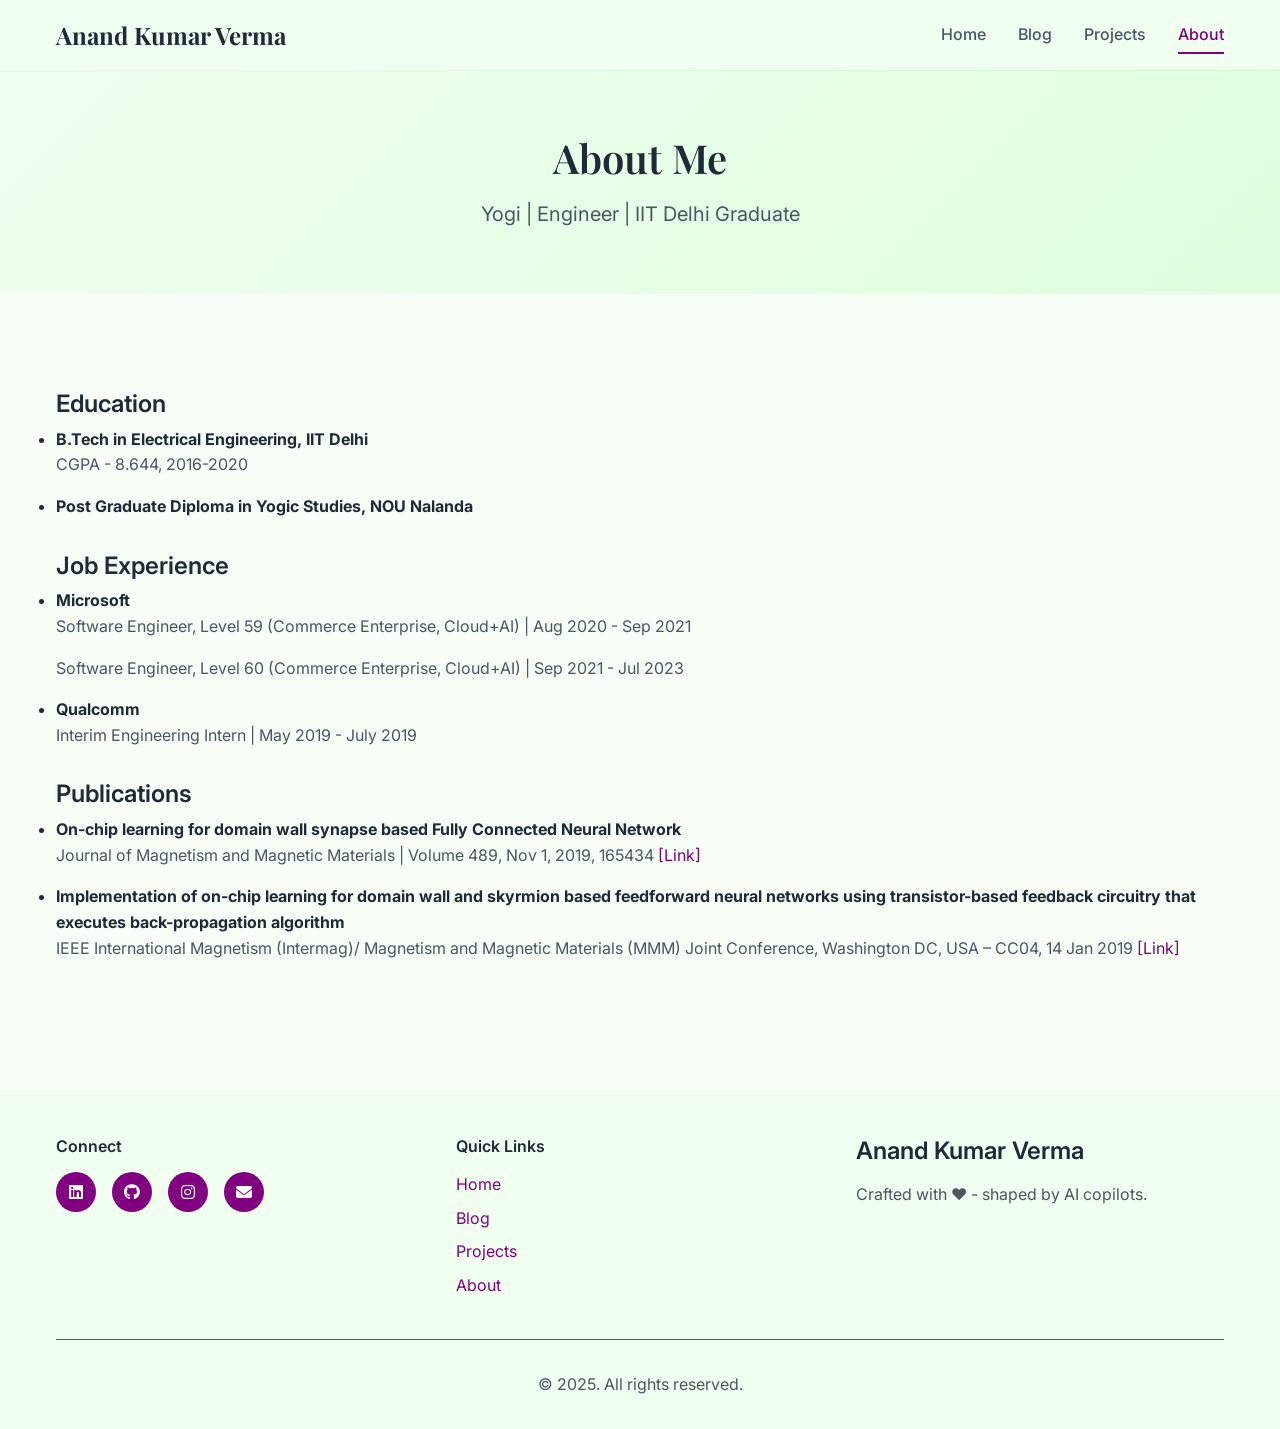
==== about/index.html @ 49f9e5ab "Re-imagined website using AI copilots" ====
<!DOCTYPE html>
<html lang="en">
<head>
    <meta charset="UTF-8">
    <meta name="viewport" content="width=device-width, initial-scale=1.0">
    <link rel="shortcut icon" href="/assets/logo.svg" type="image/gif" />
    <meta name="description" content="Learn about Anand Verma - Yogi, Engineer, IIT Delhi Graduate. Journeyed through Microsoft and Qualcomm. Now blending logic with mindfulness. Explore my writings on philosophy, mind, and occasional poetry.">
    <meta name="keywords" content="About Anand Verma, IItian, IIT Delhi, Experience, Skills, Microsft, Qualcomm, Philosophy, Mindfulness, Poetry, Blog, Writings">
    <meta name="author" content="Anand Kumar Verma">

    <title>About - Anand Verma</title>

    <!-- Google Fonts -->
    <link href="https://fonts.googleapis.com/css2?family=Inter:wght@300;400;500;600;700&family=Playfair+Display:wght@400;700&display=swap" rel="stylesheet">

    <!-- Font Awesome -->
    <link rel="stylesheet" href="https://cdnjs.cloudflare.com/ajax/libs/font-awesome/6.5.1/css/all.min.css">

    <!-- Custom CSS -->
    <link rel="stylesheet" href="../css/main.css">
    <link rel="stylesheet" href="../css/navigation.css">
    <link rel="stylesheet" href="../css/responsive.css">
</head>
<body>
    <!-- Navigation -->
    <nav class="navbar" id="navbar">
        <div class="nav-container">
            <div class="nav-logo">
                <a href="/">Anand Kumar Verma</a>
            </div>
            <div class="nav-menu" id="nav-menu">
                <ul class="nav-list">
                    <li class="nav-item">
                        <a href="../" class="nav-link active">Home</a>
                    </li>
                    <li class="nav-item">
                        <a href="../blogs/" class="nav-link">Blog</a>
                    </li>
                    <li class="nav-item">
                        <a href="../projects/" class="nav-link">Projects</a>
                    </li>
                    <li class="nav-item">
                        <a href="../about/" class="nav-link">About</a>
                    </li>
                </ul>
            </div>
            <div class="nav-toggle" id="nav-toggle">
                <span class="bar"></span>
                <span class="bar"></span>
                <span class="bar"></span>
            </div>
        </div>
    </nav>

    <!-- Page Hero -->
    <section class="page-hero">
        <div class="container">
            <h1 class="page-title">About Me</h1>
            <p class="page-subtitle">
                Yogi | Engineer | IIT Delhi Graduate
            </p>
        </div>
    </section>

    <!-- About Content -->
    <main class="container" style="padding: 4rem 1rem;">
        <!-- Introduction Section -->
        <section class="about-intro" style="margin-bottom: 4rem;">
            <div style="align-items: center;">
                
                <!-- Education Section -->
                <section id="education" class="mt-5">
                    <h3>Education</h3>
                    <ul>
                        <li style="font-weight: bold;">B.Tech in Electrical Engineering, IIT Delhi</li>
                        <p>CGPA - 8.644, 2016-2020</p>
                    </ul>
                    <ul>
                        <li style="font-weight: bold;">Post Graduate Diploma in Yogic Studies, NOU Nalanda</li>
                    </ul>

                </section>


                <!-- Experience Section -->
                <section id="Experience" class="mt-5">
                    <h3>Job Experience</h3>
                    <ul>
                        <li style="font-weight: bold;">Microsoft</li>
                        <p>Software Engineer, Level 59 (Commerce Enterprise, Cloud+AI) | Aug 2020 - Sep 2021</p>
                        <p>Software Engineer, Level 60 (Commerce Enterprise, Cloud+AI) | Sep 2021 - Jul 2023</p>
                    </ul>
                    <ul>
                        <li style="font-weight: bold;">Qualcomm</li>
                        <p>Interim Engineering Intern | May 2019 - July 2019</p>
                    </ul>
                </section>

                <!-- Publications Section -->
                <section id="publications" class="mt-5">
                    <h3>Publications</h3>
                    <ul>
                        <li style="font-weight: bold;">On-chip learning for domain wall synapse based Fully Connected Neural Network</li>
                        <p>Journal of Magnetism and Magnetic Materials | Volume 489, Nov 1, 2019, 165434
                            <a href="https://www.sciencedirect.com/science/article/abs/pii/S0304885319303968#!">[Link]</a>
                        </p>
                    </ul>
                    <ul>
                        <li style="font-weight: bold;">Implementation of on-chip learning for domain wall and skyrmion based feedforward neural networks using
                            transistor-based feedback circuitry that executes back-propagation algorithm</li>
                        <p>IEEE International Magnetism (Intermag)/ Magnetism and Magnetic Materials (MMM) Joint Conference, Washington DC, USA
                            – CC04, 14 Jan 2019
                            <a href="https://magnetism.org/storage/app/media/docs/2019%20Joint%20Program%20Final%2020181217.pdf">[Link]</a>
                        </p>
                    </ul>
                </section>
            </div>
        </section>

        
    </main>

    <!-- Footer -->
    <footer class="footer">
        <div class="container">
            <div class="footer-content">
                <div class="footer-section">
                    <h4>Connect</h4>
                    <div class="social-links">
                        <a href="https://www.linkedin.com/in/anand-kumar-verma/" target="_blank" aria-label="LinkedIn">
                            <i class="fab fa-linkedin"></i>
                        </a>
                        <a href="https://github.com/anand-verma" target="_blank" aria-label="GitHub">
                            <i class="fab fa-github"></i>
                        </a>
                        <a href="https://www.instagram.com/anand.kumar.verma/" target="_blank" aria-label="Instagram">
                            <i class="fab fa-instagram"></i>
                        </a>
                        <a href="https://docs.google.com/forms/d/e/1FAIpQLScfw6Ex_n5BXu-yqykG25pDaENT91RoOCzTO32eJvDEzj7JRA/viewform" target="_blank" class="subscribe-button">
                          <i class="fas fa-envelope"></i>
                        </a>
                    </div>
                </div>
                <div class="footer-section">
                    <h4>Quick Links</h4>
                    <ul class="footer-links">
                        <li><a href="../">Home</a></li>
                        <li><a href="../blogs/">Blog</a></li>
                        <li><a href="../projects/">Projects</a></li>
                        <li><a href="../about/">About</a></li>
                    </ul>
                </div>

                <div class="footer-section">
                    <h3>Anand Kumar Verma</h3>
                    <p>Crafted with ❤️ - shaped by AI copilots.</p>
                </div>

            </div>
            <div class="footer-bottom">
                <p>&copy; 2025. All rights reserved.</p>
            </div>
        </div>
    </footer>

    <!-- JavaScript -->
    <script src="../js/main.js"></script>
</body>
</html>
---- css/main.css ----
/* Main CSS for Personal Website */

/* CSS Variables for consistent theming */
:root {
    /* Primary & Accent Colors */
    --primary-color: purple;       /* Deep Royal Blue - Professional & Trustworthy */
    --secondary-color: #475569;     /* Slate Gray - Muted & Elegant */
    --accent-color: teal;        /* Bright Blue Accent - Highlights */

    /* Status Colors */
    --success-color: #16a34a;       /* Medium Green - Clear Success */
    --warning-color: #fbbf24;       /* Warm Amber - Attention */
    --error-color: #dc2626;         /* Strong Red - Errors */

    /* Text Colors */
    --text-primary: #1f2937;        /* Very Dark Slate - Main Text */
    --text-secondary: #4b5563;      /* Medium Slate - Secondary Text */
    --text-light: #6b7280;          /* Soft Gray - Subtle Text / Hints */

    /* Background Colors */
    --bg-primary: #f7fff7;          /* Pure White - Clean & Crisp */
    --bg-secondary: #f1fff1;        /* Near White - Cards / Sections */
    --bg-tertiary: #ddffdd;         /* Light Gray - Layering / Borders */

    /* Border Color */
    --border-color: green;        /* Soft Gray Border - Delicate Separation */
    --shadow-sm: 0 1px 2px 0 rgb(0 0 0 / 0.05);
    --shadow-md: 0 4px 6px -1px rgb(0 0 0 / 0.1);
    --shadow-lg: 0 10px 15px -3px rgb(0 0 0 / 0.1);

    --font-sans: 'Inter', -apple-system, BlinkMacSystemFont, 'Segoe UI', Roboto, sans-serif;
    --font-serif: 'Playfair Display', Georgia, serif;

    --border-radius: 0.5rem;
    --transition: all 0.3s ease;
}

/* Reset and Base Styles */
* {
    margin: 0;
    padding: 0;
    box-sizing: border-box;
}

html {
    scroll-behavior: smooth;
}

body {
    font-family: var(--font-sans);
    line-height: 1.6;
    color: var(--text-primary);
    background-color: var(--bg-primary);
    padding-top: 70px;
}

/* Typography */
h1, h2, h3, h4, h5, h6 {
    font-weight: 600;
    line-height: 1.2;
    margin-bottom: 0.5rem;
}

h1 {
    font-size: 2.5rem;
    font-family: var(--font-serif);
}

h2 {
    font-size: 2rem;
}

h3 {
    font-size: 1.5rem;
}

p {
    margin-bottom: 1rem;
    color: var(--text-secondary);
}

a {
    color: var(--primary-color);
    text-decoration: none;
    transition: var(--transition);
}

a:hover {
    color: var(--accent-color);
}

/* Container and Layout */
.container {
    max-width: 1200px;
    margin: 0 auto;
    padding: 0 1rem;
}

/* Buttons */
.btn {
    display: inline-flex;
    align-items: center;
    gap: 0.5rem;
    padding: 0.75rem 1.5rem;
    border: none;
    border-radius: var(--border-radius);
    font-weight: 500;
    text-decoration: none;
    cursor: pointer;
    transition: var(--transition);
    font-family: inherit;
}

.btn-primary {
    background-color: var(--primary-color);
    color: white;
}

.btn-primary:hover {
    background-color: var(--accent-color);
    color: white;
}

.btn-secondary {
    background-color: var(--primary-color);
    color: white;
}

.btn-secondary:hover {
    background-color: var(--accent-color);
    color: white;
}

/* Hero Section */
.hero {
    background: linear-gradient(135deg, var(--bg-secondary) 0%, var(--bg-tertiary) 100%);
    padding: 6rem 0;
    min-height: 80vh;
    display: flex;
    align-items: center;
}

.hero-container {
    max-width: 1200px;
    margin: 0 auto;
    padding: 0 1rem;
}

.hero-content {
    display: grid;
    grid-template-columns: 1fr 2fr;
    gap: 3rem;
    align-items: center;
}

.hero-image {
    display: flex;
    justify-content: center;
}

.profile-image {
    width: 100%;
    height: auto;
    border-radius: 50%;
    margin: 0 auto;
}

.profile-placeholder {
    width: 200px;
    height: 200px;
    background: var(--primary-color);
    border-radius: 50%;
    display: flex;
    align-items: center;
    justify-content: center;
    color: white;
    font-size: 4rem;
    box-shadow: var(--shadow-lg);
}



.profile-placeholder.large {
    width: 300px;
    height: 300px;
    font-size: 6rem;
}

.hero-title {
    font-size: 3rem;
    margin-bottom: 1rem;
    color: var(--text-primary);
}

.highlight {
    color: var(--primary-color);
}

.hero-subtitle {
    font-size: 1.5rem;
    color: var(--text-secondary);
    margin-bottom: 1.5rem;
    font-weight: 400;
}

.hero-description {
    font-size: 1.125rem;
    margin-bottom: 2rem;
    color: var(--text-secondary);
    line-height: 1.7;
}

.hero-cta {
    display: flex;
    gap: 1rem;
    flex-wrap: wrap;
}

/* Quick Links Section */
.quick-links {
    padding: 4rem 0;
    background-color: var(--bg-primary);
}

.quick-links-grid {
    display: grid;
    grid-template-columns: repeat(auto-fit, minmax(300px, 1fr));
    gap: 2rem;
    margin-top: 2rem;
}

.quick-link-card {
    background: var(--bg-secondary);
    padding: 2rem;
    border-radius: var(--border-radius);
    text-align: center;
    transition: var(--transition);
    border: 1px solid var(--border-color);
}

.quick-link-card:hover {
    transform: translateY(-4px);
    box-shadow: var(--shadow-lg);
}

.card-icon {
    font-size: 2.5rem;
    color: var(--primary-color);
    margin-bottom: 1rem;
}

.quick-link-card h3 {
    margin-bottom: 1rem;
    color: var(--text-primary);
}

.card-link {
    display: inline-flex;
    align-items: center;
    gap: 0.5rem;
    color: var(--primary-color);
    font-weight: 500;
    margin-top: 1rem;
}

/* Featured Section */
.featured {
    padding: 4rem 0;
    background-color: var(--bg-secondary);
}

.section-title {
    text-align: center;
    margin-bottom: 3rem;
    color: var(--text-primary);
}

.featured-grid {
    display: grid;
    grid-template-columns: repeat(auto-fit, minmax(400px, 1fr));
    gap: 2rem;
}

.featured-item {
    background: var(--bg-primary);
    border-radius: var(--border-radius);
    overflow: hidden;
    box-shadow: var(--shadow-md);
    transition: var(--transition);
}

.featured-item:hover {
    transform: translateY(-4px);
    box-shadow: var(--shadow-lg);
}

.featured-image {
    height: 200px;
    background: var(--bg-tertiary);
    display: flex;
    align-items: center;
    justify-content: center;
}

.placeholder-image {
    font-size: 3rem;
    color: var(--text-light);
}

.featured-content {
    padding: 1.5rem;
}

.tech-stack {
    display: flex;
    gap: 0.5rem;
    flex-wrap: wrap;
    margin-top: 1rem;
}

.tech-tag {
    background: var(--primary-color);
    color: white;
    padding: 0.25rem 0.75rem;
    border-radius: 1rem;
    font-size: 0.875rem;
    font-weight: 500;
}

/* Page Hero */
.page-hero {
    background: linear-gradient(135deg, var(--bg-secondary) 0%, var(--bg-tertiary) 100%);
    padding: 4rem 0;
    text-align: center;
}

.page-title {
    font-size: 2.5rem;
    margin-bottom: 1rem;
    color: var(--text-primary);
}

.page-subtitle {
    font-size: 1.25rem;
    color: var(--text-secondary);
    max-width: 600px;
    margin: 0 auto;
}

/* Footer */
.footer {
    background: var(--bg-secondary);
    color: var(--text-primary);
    padding: 3rem 0 1rem;
}

.footer-content {
    display: grid;
    grid-template-columns: repeat(auto-fit, minmax(250px, 1fr));
    gap: 2rem;
    margin-bottom: 2rem;
}

.footer-section h3,
.footer-section h4 {
    margin-bottom: 1rem;
}

.footer-links {
    list-style: none;
}

.footer-links li {
    margin-bottom: 0.5rem;
}

.footer-links a {
    transition: var(--transition);
}

.footer-links a:hover {
    color: var(--text-secondary);
}

.social-links {
    display: flex;
    gap: 1rem;
}

.social-links a {
    width: 40px;
    height: 40px;
    background: var(--primary-color);
    border-radius: 50%;
    display: flex;
    align-items: center;
    justify-content: center;
    color: white;
    transition: var(--transition);
}

.social-links a:hover {
    background: var(--accent-color);
    transform: translateY(-2px);
}

.footer-bottom {
    text-align: center;
    padding-top: 2rem;
    border-top: 1px solid var(--accent-color);
    color: var(--bg-primary);
}

/* Utility Classes */
.text-center {
    text-align: center;
}

.mb-1 { margin-bottom: 0.25rem; }
.mb-2 { margin-bottom: 0.5rem; }
.mb-3 { margin-bottom: 1rem; }
.mb-4 { margin-bottom: 1.5rem; }
.mb-5 { margin-bottom: 2rem; }

.mt-1 { margin-top: 0.25rem; }
.mt-2 { margin-top: 0.5rem; }
.mt-3 { margin-top: 1rem; }
.mt-4 { margin-top: 1.5rem; }
.mt-5 { margin-top: 2rem; }

/* Blog Styles */
.blog-hero {
    background: linear-gradient(135deg, var(--bg-secondary) 0%, var(--bg-tertiary) 100%);
    padding: 3rem 0;
    text-align: center;
}

.blog-container {
    display: grid;
    grid-template-columns: 2fr 1fr;
    gap: 3rem;
    max-width: 1200px;
    margin: 0 auto;
    padding: 2rem 1rem;
}

.blog-main {
    min-height: 100vh;
}

.blog-sidebar {
    background: var(--bg-secondary);
    padding: 2rem;
    border-radius: var(--border-radius);
    height: fit-content;
    position: sticky;
    top: 90px;
}

.search-container {
    margin-bottom: 2rem;
}

.search-box {
    width: 100%;
    padding: 0.75rem;
    border: 2px solid var(--border-color);
    border-radius: var(--border-radius);
    font-size: 1rem;
    transition: var(--transition);
}

.search-box:focus {
    outline: none;
    border-color: var(--primary-color);
    box-shadow: 0 0 0 3px rgba(37, 99, 235, 0.1);
}

.blog-post-card {
    background: var(--bg-primary);
    border-radius: var(--border-radius);
    padding: 2rem;
    margin-bottom: 2rem;
    box-shadow: var(--shadow-sm);
    border: 1px solid var(--border-color);
    transition: var(--transition);
}

.blog-post-card:hover {
    transform: translateY(-2px);
    box-shadow: var(--shadow-md);
}

.blog-post-meta {
    color: var(--text-light);
    font-size: 0.875rem;
    margin-bottom: 1rem;
    display: flex;
    gap: 1rem;
    flex-wrap: wrap;
}

.blog-post-title {
    font-size: 1.5rem;
    margin-bottom: 1rem;
    color: var(--text-primary);
}

.blog-post-title a {
    color: inherit;
    text-decoration: none;
}

.blog-post-title a:hover {
    color: var(--primary-color);
}

.blog-post-excerpt {
    color: var(--text-secondary);
    line-height: 1.6;
    margin-bottom: 1rem;
}

.blog-tags {
    display: flex;
    gap: 0.5rem;
    flex-wrap: wrap;
}

.blog-tag {
    background: var(--bg-tertiary);
    color: var(--text-primary);
    padding: 0.25rem 0.75rem;
    border-radius: 1rem;
    font-size: 0.75rem;
    font-weight: 500;
    cursor: pointer;
    transition: var(--transition);
}

.blog-tag:hover {
    background: var(--primary-color);
    color: white;
}

.sidebar-section {
    margin-bottom: 2rem;
}

.sidebar-section h3 {
    margin-bottom: 1rem;
    color: var(--text-primary);
}

.featured-posts {
    list-style: none;
}

.featured-posts li {
    margin-bottom: 1rem;
    padding-bottom: 1rem;
    border-bottom: 1px solid var(--border-color);
}

.featured-posts li:last-child {
    border-bottom: none;
}

.featured-posts a {
    color: var(--text-primary);
    font-weight: 500;
    text-decoration: none;
}

.featured-posts a:hover {
    color: var(--primary-color);
}

/* Project Styles */
.projects-grid {
    display: grid;
    grid-template-columns: repeat(auto-fill, minmax(350px, 1fr));
    gap: 2rem;
    padding: 2rem 0;
}

.project-card {
    background: var(--bg-primary);
    border-radius: var(--border-radius);
    overflow: hidden;
    box-shadow: var(--shadow-sm);
    border: 1px solid var(--border-color);
    transition: var(--transition);
}

.project-card:hover {
    transform: translateY(-4px);
    box-shadow: var(--shadow-lg);
}

.project-image {
    height: 200px;
    background: var(--bg-tertiary);
    display: flex;
    align-items: center;
    justify-content: center;
    color: var(--text-light);
    font-size: 3rem;
}

.project-content {
    padding: 1.5rem;
}

.project-title {
    font-size: 1.25rem;
    margin-bottom: 0.5rem;
    color: var(--text-primary);
}

.project-description {
    color: var(--text-secondary);
    margin-bottom: 1rem;
    line-height: 1.6;
}

.project-links {
    display: flex;
    gap: 1rem;
    margin-top: 1rem;
}

.project-link {
    color: var(--primary-color);
    font-weight: 500;
    text-decoration: none;
    display: flex;
    align-items: center;
    gap: 0.25rem;
}

.project-link:hover {
    color: var(--accent-color);
}

/* Filter Styles */
.filter-container {
    margin: 2rem 0;
    text-align: center;
}

.filter-btn {
    background: var(--bg-secondary);
    border: 1px solid var(--border-color);
    color: var(--text-primary);
    padding: 0.5rem 1rem;
    margin: 0.25rem;
    border-radius: var(--border-radius);
    cursor: pointer;
    transition: var(--transition);
}

.filter-btn:hover,
.filter-btn.active {
    background: var(--primary-color);
    color: white;
    border-color: var(--primary-color);
}
---- css/navigation.css ----
/* Navigation Styles */

.navbar {
    background: var(--bg-secondary);
    backdrop-filter: blur(10px);
    box-shadow: var(--shadow-sm);
    position: fixed;
    top: 0;
    left: 0;
    right: 0;
    z-index: 1000;
    transition: var(--transition);
}

.navbar.scrolled {
    background: var(--bg-secondary);
    box-shadow: var(--shadow-md);
}

.nav-container {
    max-width: 1200px;
    margin: 0 auto;
    padding: 0 1rem;
    display: flex;
    justify-content: space-between;
    align-items: center;
    height: 70px;
}

.nav-logo a {
    font-size: 1.5rem;
    font-weight: 700;
    color: var(--text-primary);
    font-family: var(--font-serif);
}

.nav-list {
    display: flex;
    list-style: none;
    gap: 2rem;
    margin: 0;
    padding: 0;
}

.nav-link {
    color: var(--text-secondary);
    font-weight: 500;
    padding: 0.5rem 0;
    position: relative;
    transition: var(--transition);
}

.nav-link:hover,
.nav-link.active {
    color: var(--primary-color);
}

.nav-link::after {
    content: '';
    position: absolute;
    bottom: -2px;
    left: 0;
    width: 0;
    height: 2px;
    background: var(--primary-color);
    transition: width 0.3s ease;
}

.nav-link:hover::after,
.nav-link.active::after {
    width: 100%;
}

.nav-toggle {
    display: none;
    flex-direction: column;
    cursor: pointer;
    gap: 4px;
}

.bar {
    width: 25px;
    height: 3px;
    background: var(--text-primary);
    transition: var(--transition);
    border-radius: 2px;
}

/* Mobile Navigation */
@media (max-width: 768px) {
    .nav-menu {
        position: fixed;
        top: 70px;
        left: -100%;
        width: 100%;
        height: calc(100vh - 70px);
        background: var(--bg-primary);
        transition: left 0.3s ease;
        box-shadow: var(--shadow-lg);
    }

    .nav-menu.active {
        left: 0;
    }

    .nav-list {
        flex-direction: column;
        padding: 2rem;
        gap: 1rem;
    }

    .nav-link {
        padding: 1rem 0;
        font-size: 1.125rem;
        border-bottom: 1px solid var(--border-color);
    }

    .nav-toggle {
        display: flex;
    }

    .nav-toggle.active .bar:nth-child(1) {
        transform: rotate(45deg) translate(5px, 5px);
    }

    .nav-toggle.active .bar:nth-child(2) {
        opacity: 0;
    }

    .nav-toggle.active .bar:nth-child(3) {
        transform: rotate(-45deg) translate(7px, -6px);
    }
}
---- css/responsive.css ----
/* Responsive Design Styles */

/* Mobile First Approach */

/* Extra Small devices (phones, 600px and down) */
@media only screen and (max-width: 600px) {
    .hero-content {
        grid-template-columns: 1fr;
        text-align: center;
        gap: 2rem;
    }

    .hero-title {
        font-size: 2rem;
    }

    .hero-subtitle {
        font-size: 1.25rem;
    }

    .hero-cta {
        justify-content: center;
    }

    .quick-links-grid {
        grid-template-columns: 1fr;
    }

    .featured-grid {
        grid-template-columns: 1fr;
    }

    .blog-container {
        grid-template-columns: 1fr;
        gap: 2rem;
    }

    .projects-grid {
        grid-template-columns: 1fr;
    }

    .profile-placeholder {
        width: 150px;
        height: 150px;
        font-size: 3rem;
    }

    .footer-content {
        grid-template-columns: 1fr;
        text-align: center;
    }

    .social-links {
        justify-content: center;
    }
}

/* Small devices (portrait tablets and large phones, 600px and up) */
@media only screen and (min-width: 600px) and (max-width: 768px) {
    .hero-content {
        grid-template-columns: 1fr;
        text-align: center;
    }

    .hero-title {
        font-size: 2.5rem;
    }

    .quick-links-grid {
        grid-template-columns: repeat(2, 1fr);
    }

    .featured-grid {
        grid-template-columns: 1fr;
    }

    .blog-container {
        grid-template-columns: 1fr;
    }

    .projects-grid {
        grid-template-columns: repeat(2, 1fr);
    }
}

/* Medium devices (landscape tablets, 768px and up) */
@media only screen and (min-width: 768px) and (max-width: 992px) {
    .hero-content {
        grid-template-columns: 1fr 1.5fr;
        gap: 2rem;
    }

    .quick-links-grid {
        grid-template-columns: repeat(3, 1fr);
    }

    .featured-grid {
        grid-template-columns: repeat(2, 1fr);
    }

    .blog-container {
        grid-template-columns: 1.5fr 1fr;
        gap: 2rem;
    }

    .projects-grid {
        grid-template-columns: repeat(2, 1fr);
    }
}

/* Large devices (laptops/desktops, 992px and up) */
@media only screen and (min-width: 992px) {
    .hero-content {
        grid-template-columns: 1fr 2fr;
    }

    .quick-links-grid {
        grid-template-columns: repeat(3, 1fr);
    }

    .featured-grid {
        grid-template-columns: repeat(2, 1fr);
    }

    .blog-container {
        grid-template-columns: 2fr 1fr;
    }

    .projects-grid {
        grid-template-columns: repeat(3, 1fr);
    }
}

/* Extra large devices (large laptops and desktops, 1200px and up) */
@media only screen and (min-width: 1200px) {
    .container {
        max-width: 1200px;
    }

    .projects-grid {
        grid-template-columns: repeat(3, 1fr);
    }
}

/* Print styles */
@media print {
    .navbar,
    .footer,
    .hero-cta,
    .card-link,
    .project-links {
        display: none;
    }

    body {
        padding-top: 0;
        font-size: 12pt;
        line-height: 1.5;
    }

    .hero {
        background: none;
        padding: 2rem 0;
    }

    .section-title {
        page-break-after: avoid;
    }

    .blog-post-card,
    .project-card {
        page-break-inside: avoid;
        box-shadow: none;
        border: 1px solid #ccc;
    }
}

/* Accessibility improvements */
@media (prefers-reduced-motion: reduce) {
    * {
        animation-duration: 0.01ms !important;
        animation-iteration-count: 1 !important;
        transition-duration: 0.01ms !important;
    }

    html {
        scroll-behavior: auto;
    }
}
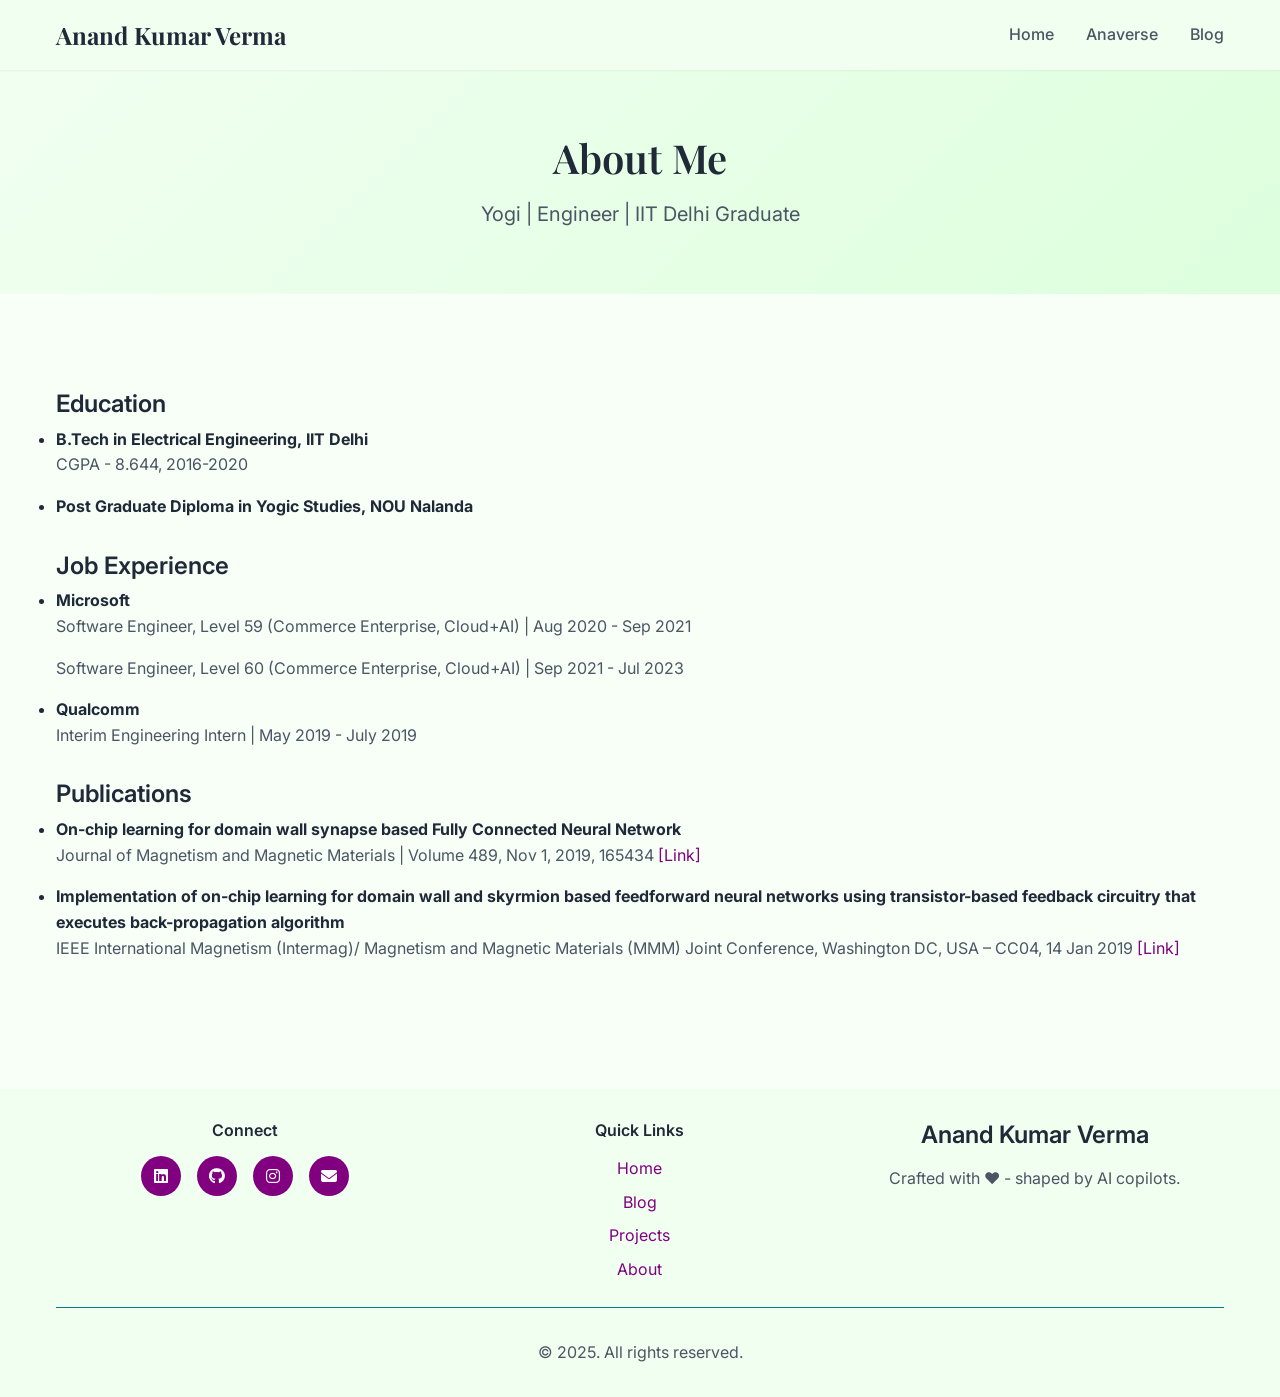
==== commit 33f487ec: "updated look" ====
--- a/about/index.html
+++ b/about/index.html
@@ -31,16 +31,13 @@
             <div class="nav-menu" id="nav-menu">
                 <ul class="nav-list">
                     <li class="nav-item">
-                        <a href="../" class="nav-link active">Home</a>
+                        <a href="../#home" class="nav-link active">Home</a>
+                    </li>
+                    <li class="nav-item">
+                        <a href="../#anaverse" class="nav-link active">Anaverse</a>
                     </li>
                     <li class="nav-item">
                         <a href="../blogs/" class="nav-link">Blog</a>
-                    </li>
-                    <li class="nav-item">
-                        <a href="../projects/" class="nav-link">Projects</a>
-                    </li>
-                    <li class="nav-item">
-                        <a href="../about/" class="nav-link">About</a>
                     </li>
                 </ul>
             </div>
--- a/css/main.css
+++ b/css/main.css
@@ -44,6 +44,7 @@
 
 html {
     scroll-behavior: smooth;
+    box-sizing: border-box;
 }
 
 body {
@@ -134,11 +135,13 @@
 /* Hero Section */
 .hero {
     background: linear-gradient(135deg, var(--bg-secondary) 0%, var(--bg-tertiary) 100%);
-    padding: 6rem 0;
-    min-height: 80vh;
-    display: flex;
-    align-items: center;
-}
+    min-height: 100vh;
+    display: flex;
+    align-items: center;
+    position: relative;
+    overflow: hidden;
+}
+
 
 .hero-container {
     max-width: 1200px;
@@ -216,52 +219,59 @@
     flex-wrap: wrap;
 }
 
-/* Quick Links Section */
-.quick-links {
-    padding: 4rem 0;
-    background-color: var(--bg-primary);
-}
-
-.quick-links-grid {
-    display: grid;
-    grid-template-columns: repeat(auto-fit, minmax(300px, 1fr));
-    gap: 2rem;
-    margin-top: 2rem;
-}
-
-.quick-link-card {
+/* Anaverse Section */
+.anaverse {
+    padding: 32px 0;
+    background-color: var(--bg-tertiary);
+    min-height: 70vh;
+    
+}
+
+.anaverse-title {
+  text-align: center;
+  color: var(--primary-color);
+  margin-bottom: 32px;
+}
+
+.anaverse-grid {
+  display: grid;
+  grid-template-columns: repeat(3, 1fr); /* fixed 4-column grid */
+  gap: 24px;
+  max-width: 1200px;
+  margin: 0 auto;
+}
+
+/* Category Cards - Enhanced with proper loading states */
+.anaverse-card {
     background: var(--bg-secondary);
     padding: 2rem;
     border-radius: var(--border-radius);
     text-align: center;
     transition: var(--transition);
     border: 1px solid var(--border-color);
-}
-
-.quick-link-card:hover {
-    transform: translateY(-4px);
+    cursor: pointer;
+    position: relative;
+    overflow: hidden;
+}
+
+.anaverse-card:hover {
+    transform: translateY(-8px);
     box-shadow: var(--shadow-lg);
-}
-
-.card-icon {
-    font-size: 2.5rem;
+    border-color: var(--border-color);
+}
+
+
+.anaverse-card h3 {
+    margin-bottom: 1rem;
+    color: var(--text-primary);
+}
+
+.anaverse-card-icon {
+    font-size: 3rem;
     color: var(--primary-color);
     margin-bottom: 1rem;
 }
 
-.quick-link-card h3 {
-    margin-bottom: 1rem;
-    color: var(--text-primary);
-}
-
-.card-link {
-    display: inline-flex;
-    align-items: center;
-    gap: 0.5rem;
-    color: var(--primary-color);
-    font-weight: 500;
-    margin-top: 1rem;
-}
 
 /* Featured Section */
 .featured {
@@ -351,14 +361,15 @@
 .footer {
     background: var(--bg-secondary);
     color: var(--text-primary);
-    padding: 3rem 0 1rem;
+    padding: 2rem 0 1rem;
 }
 
 .footer-content {
     display: grid;
     grid-template-columns: repeat(auto-fit, minmax(250px, 1fr));
-    gap: 2rem;
-    margin-bottom: 2rem;
+    gap: 1rem;
+    margin-bottom: 1rem;
+    text-align : center;
 }
 
 .footer-section h3,
@@ -385,6 +396,7 @@
 .social-links {
     display: flex;
     gap: 1rem;
+    justify-content: center
 }
 
 .social-links a {
@@ -457,6 +469,14 @@
     top: 90px;
 }
 
+.sidebar-section {
+    background: var(--bg-primary);
+    border-radius: 12px;
+    padding: 1.5rem;
+    margin-bottom: 2rem;
+    border: 1px solid var(--border-color);
+}
+
 .search-container {
     margin-bottom: 2rem;
 }
@@ -557,6 +577,7 @@
 }
 
 .featured-posts li {
+    
     margin-bottom: 1rem;
     padding-bottom: 1rem;
     border-bottom: 1px solid var(--border-color);
--- a/css/navigation.css
+++ b/css/navigation.css
@@ -50,21 +50,11 @@
     transition: var(--transition);
 }
 
-.nav-link:hover,
-.nav-link.active {
+.nav-link:hover {
     color: var(--primary-color);
 }
 
-.nav-link::after {
-    content: '';
-    position: absolute;
-    bottom: -2px;
-    left: 0;
-    width: 0;
-    height: 2px;
-    background: var(--primary-color);
-    transition: width 0.3s ease;
-}
+
 
 .nav-link:hover::after,
 .nav-link.active::after {
@@ -112,7 +102,6 @@
     .nav-link {
         padding: 1rem 0;
         font-size: 1.125rem;
-        border-bottom: 1px solid var(--border-color);
     }
 
     .nav-toggle {
--- a/css/responsive.css
+++ b/css/responsive.css
@@ -21,6 +21,10 @@
     .hero-cta {
         justify-content: center;
     }
+
+    .anaverse-grid {
+        grid-template-columns: repeat(1, 1fr);
+      }
 
     .quick-links-grid {
         grid-template-columns: 1fr;
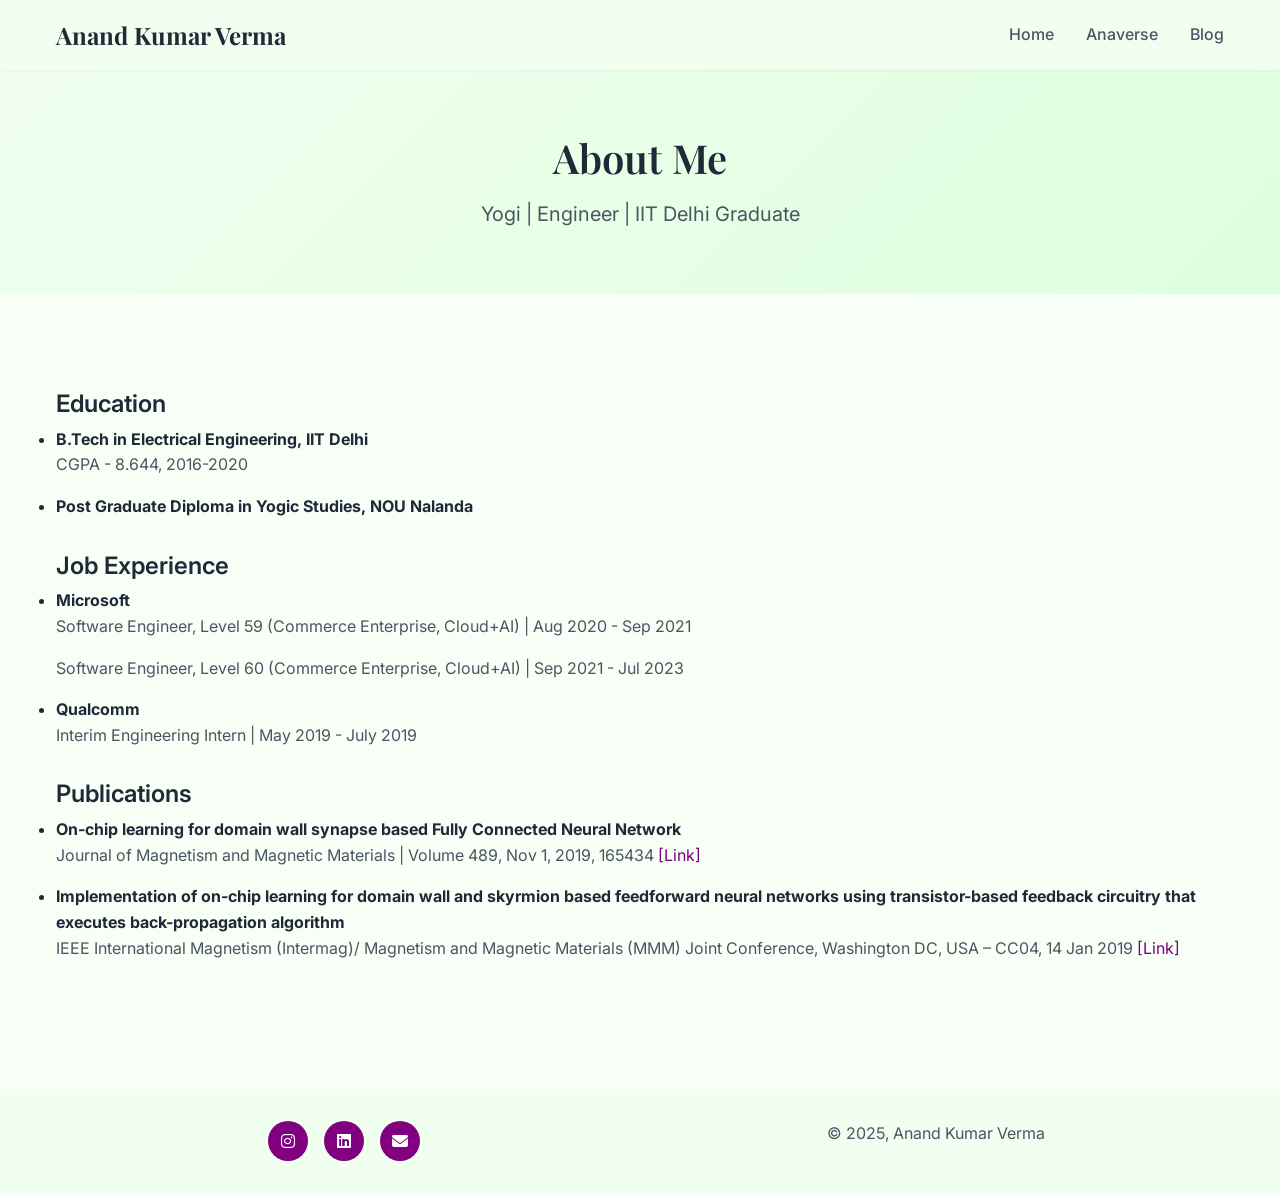
==== commit 4c1a231f: "Blog rendering css updated" ====
--- a/about/index.html
+++ b/about/index.html
@@ -121,42 +121,29 @@
     <footer class="footer">
         <div class="container">
             <div class="footer-content">
-                <div class="footer-section">
-                    <h4>Connect</h4>
+
+
+                <div class="footer-links" >
                     <div class="social-links">
+
+                        <a href="https://www.instagram.com/anand.kumar.verma/" target="_blank" aria-label="Instagram">
+                            <i class="fab fa-instagram"></i>
+                        </a>
                         <a href="https://www.linkedin.com/in/anand-kumar-verma/" target="_blank" aria-label="LinkedIn">
                             <i class="fab fa-linkedin"></i>
-                        </a>
-                        <a href="https://github.com/anand-verma" target="_blank" aria-label="GitHub">
-                            <i class="fab fa-github"></i>
-                        </a>
-                        <a href="https://www.instagram.com/anand.kumar.verma/" target="_blank" aria-label="Instagram">
-                            <i class="fab fa-instagram"></i>
                         </a>
                         <a href="https://docs.google.com/forms/d/e/1FAIpQLScfw6Ex_n5BXu-yqykG25pDaENT91RoOCzTO32eJvDEzj7JRA/viewform" target="_blank" class="subscribe-button">
                           <i class="fas fa-envelope"></i>
                         </a>
                     </div>
                 </div>
-                <div class="footer-section">
-                    <h4>Quick Links</h4>
-                    <ul class="footer-links">
-                        <li><a href="../">Home</a></li>
-                        <li><a href="../blogs/">Blog</a></li>
-                        <li><a href="../projects/">Projects</a></li>
-                        <li><a href="../about/">About</a></li>
-                    </ul>
-                </div>
 
-                <div class="footer-section">
-                    <h3>Anand Kumar Verma</h3>
-                    <p>Crafted with ❤️ - shaped by AI copilots.</p>
+                <div class="footer-info">
+                    <p>&copy; 2025, Anand Kumar Verma</p>
                 </div>
 
             </div>
-            <div class="footer-bottom">
-                <p>&copy; 2025. All rights reserved.</p>
-            </div>
+
         </div>
     </footer>
 
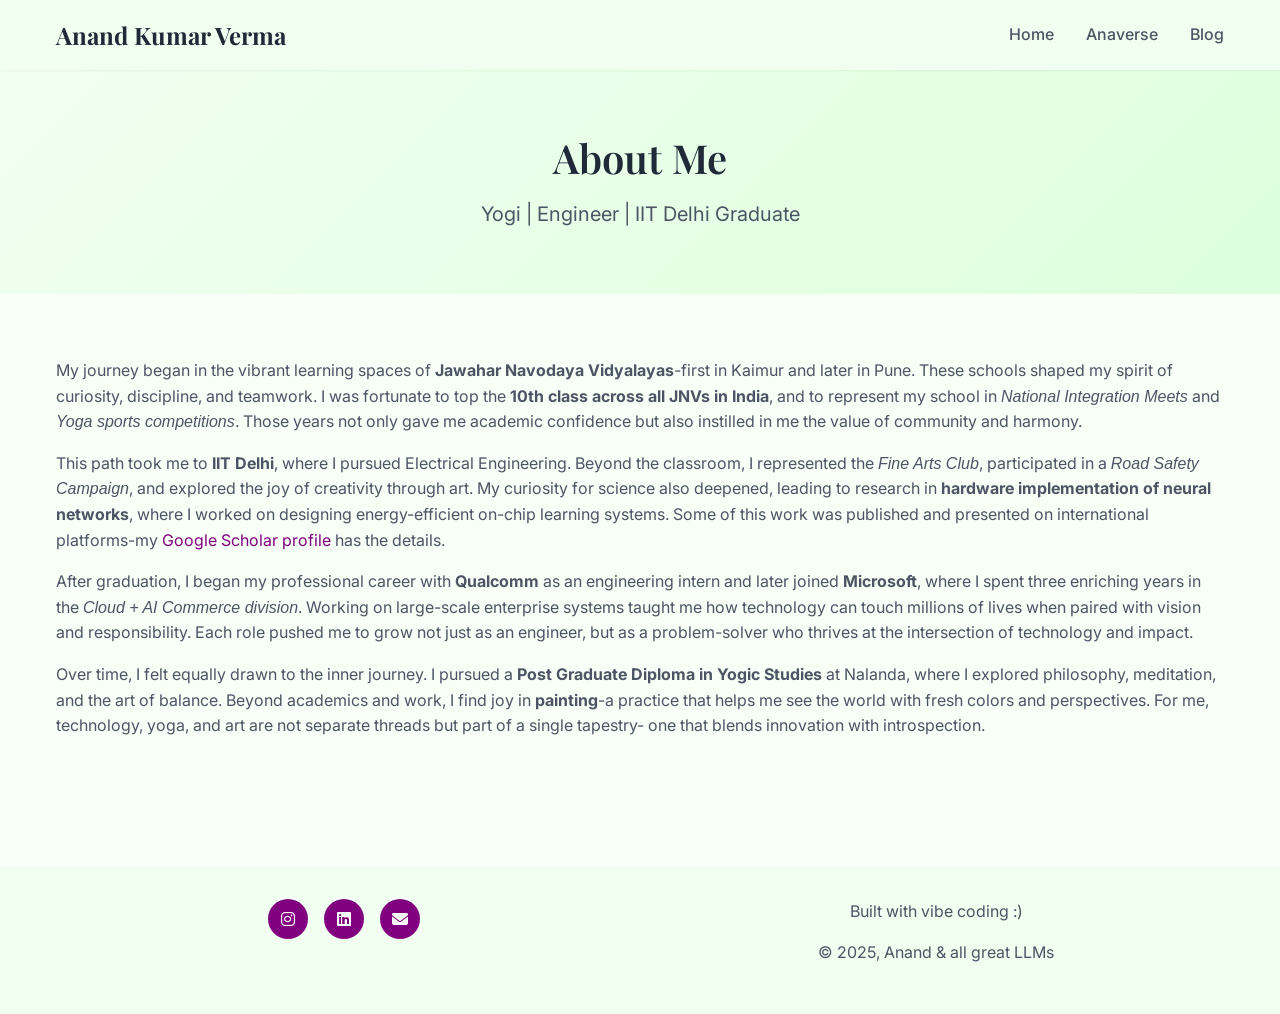
==== commit 01e9e868: "About me page and vibe coding message" ====
--- a/about/index.html
+++ b/about/index.html
@@ -59,63 +59,45 @@
         </div>
     </section>
 
-    <!-- About Content -->
     <main class="container" style="padding: 4rem 1rem;">
-        <!-- Introduction Section -->
         <section class="about-intro" style="margin-bottom: 4rem;">
-            <div style="align-items: center;">
-                
-                <!-- Education Section -->
-                <section id="education" class="mt-5">
-                    <h3>Education</h3>
-                    <ul>
-                        <li style="font-weight: bold;">B.Tech in Electrical Engineering, IIT Delhi</li>
-                        <p>CGPA - 8.644, 2016-2020</p>
-                    </ul>
-                    <ul>
-                        <li style="font-weight: bold;">Post Graduate Diploma in Yogic Studies, NOU Nalanda</li>
-                    </ul>
-
-                </section>
-
-
-                <!-- Experience Section -->
-                <section id="Experience" class="mt-5">
-                    <h3>Job Experience</h3>
-                    <ul>
-                        <li style="font-weight: bold;">Microsoft</li>
-                        <p>Software Engineer, Level 59 (Commerce Enterprise, Cloud+AI) | Aug 2020 - Sep 2021</p>
-                        <p>Software Engineer, Level 60 (Commerce Enterprise, Cloud+AI) | Sep 2021 - Jul 2023</p>
-                    </ul>
-                    <ul>
-                        <li style="font-weight: bold;">Qualcomm</li>
-                        <p>Interim Engineering Intern | May 2019 - July 2019</p>
-                    </ul>
-                </section>
-
-                <!-- Publications Section -->
-                <section id="publications" class="mt-5">
-                    <h3>Publications</h3>
-                    <ul>
-                        <li style="font-weight: bold;">On-chip learning for domain wall synapse based Fully Connected Neural Network</li>
-                        <p>Journal of Magnetism and Magnetic Materials | Volume 489, Nov 1, 2019, 165434
-                            <a href="https://www.sciencedirect.com/science/article/abs/pii/S0304885319303968#!">[Link]</a>
-                        </p>
-                    </ul>
-                    <ul>
-                        <li style="font-weight: bold;">Implementation of on-chip learning for domain wall and skyrmion based feedforward neural networks using
-                            transistor-based feedback circuitry that executes back-propagation algorithm</li>
-                        <p>IEEE International Magnetism (Intermag)/ Magnetism and Magnetic Materials (MMM) Joint Conference, Washington DC, USA
-                            – CC04, 14 Jan 2019
-                            <a href="https://magnetism.org/storage/app/media/docs/2019%20Joint%20Program%20Final%2020181217.pdf">[Link]</a>
-                        </p>
-                    </ul>
-                </section>
-            </div>
+          <div style="align-items: center;">
+      
+            <p>
+              My journey began in the vibrant learning spaces of <strong>Jawahar Navodaya Vidyalayas</strong>-first in Kaimur and later in Pune. 
+              These schools shaped my spirit of curiosity, discipline, and teamwork. I was fortunate to top the <strong>10th class across all JNVs in India</strong>, 
+              and to represent my school in <em>National Integration Meets</em> and <em>Yoga sports competitions</em>. 
+              Those years not only gave me academic confidence but also instilled in me the value of community and harmony.  
+            </p>
+      
+            <p>
+              This path took me to <strong>IIT Delhi</strong>, where I pursued Electrical Engineering. Beyond the classroom, I represented the <em>Fine Arts Club</em>, 
+              participated in a <em>Road Safety Campaign</em>, and explored the joy of creativity through art. My curiosity for science also deepened, 
+              leading to research in <strong>hardware implementation of neural networks</strong>, where I worked on designing energy-efficient 
+              on-chip learning systems. Some of this work was published and presented on international platforms-my 
+              <a href="https://scholar.google.com/citations?user=hPicdE8AAAAJ&hl=en" target="_blank">Google Scholar profile</a> has the details.  
+            </p>
+      
+            <p>
+              After graduation, I began my professional career with <strong>Qualcomm</strong> as an engineering intern and later joined 
+              <strong>Microsoft</strong>, where I spent three enriching years in the <em>Cloud + AI Commerce division</em>. 
+              Working on large-scale enterprise systems taught me how technology can touch millions of lives when paired with vision and responsibility. 
+              Each role pushed me to grow not just as an engineer, but as a problem-solver who thrives at the intersection of technology and impact.  
+            </p>
+      
+            <p>
+              Over time, I felt equally drawn to the inner journey. I pursued a <strong>Post Graduate Diploma in Yogic Studies</strong> at Nalanda, 
+              where I explored philosophy, meditation, and the art of balance. Beyond academics and work, I find joy in <strong>painting</strong>-a practice 
+              that helps me see the world with fresh colors and perspectives. For me, technology, yoga, and art are not separate threads but part of a single tapestry- 
+              one that blends innovation with introspection.  
+            </p>
+      
+          </div>
         </section>
-
-        
-    </main>
+      </main>
+      
+    
+    
 
     <!-- Footer -->
     <footer class="footer">
@@ -139,7 +121,8 @@
                 </div>
 
                 <div class="footer-info">
-                    <p>&copy; 2025, Anand Kumar Verma</p>
+                    <p>Built with vibe coding :)</p>
+                    <p>&copy; 2025, Anand &amp; all great LLMs</p>
                 </div>
 
             </div>
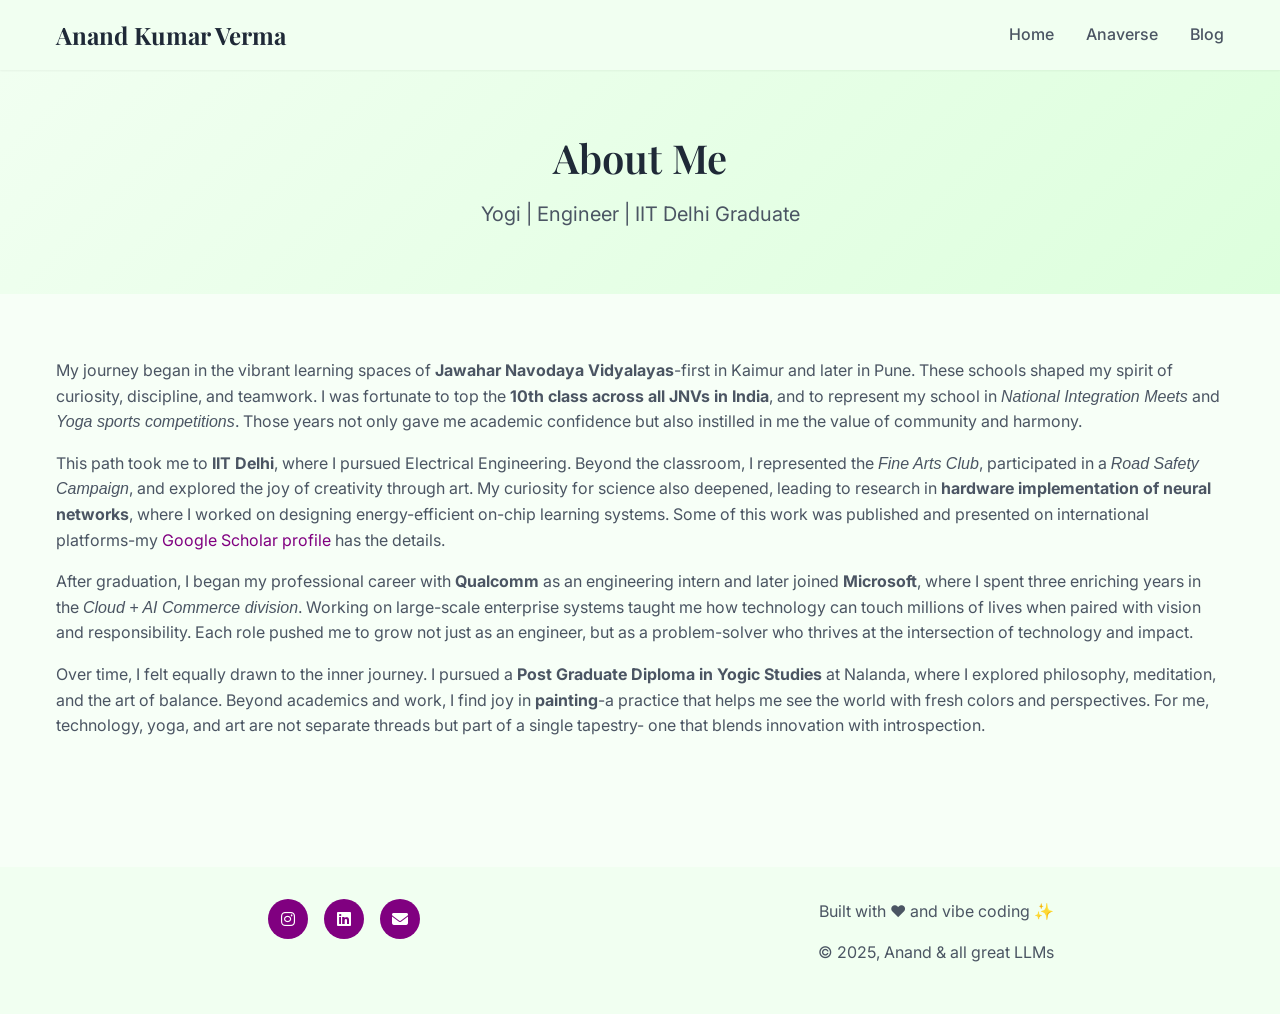
==== commit bb670cf6: "Footer message updated" ====
--- a/about/index.html
+++ b/about/index.html
@@ -121,7 +121,7 @@
                 </div>
 
                 <div class="footer-info">
-                    <p>Built with vibe coding :)</p>
+                    <p>Built with ❤️ and vibe coding ✨</p>
                     <p>&copy; 2025, Anand &amp; all great LLMs</p>
                 </div>
 
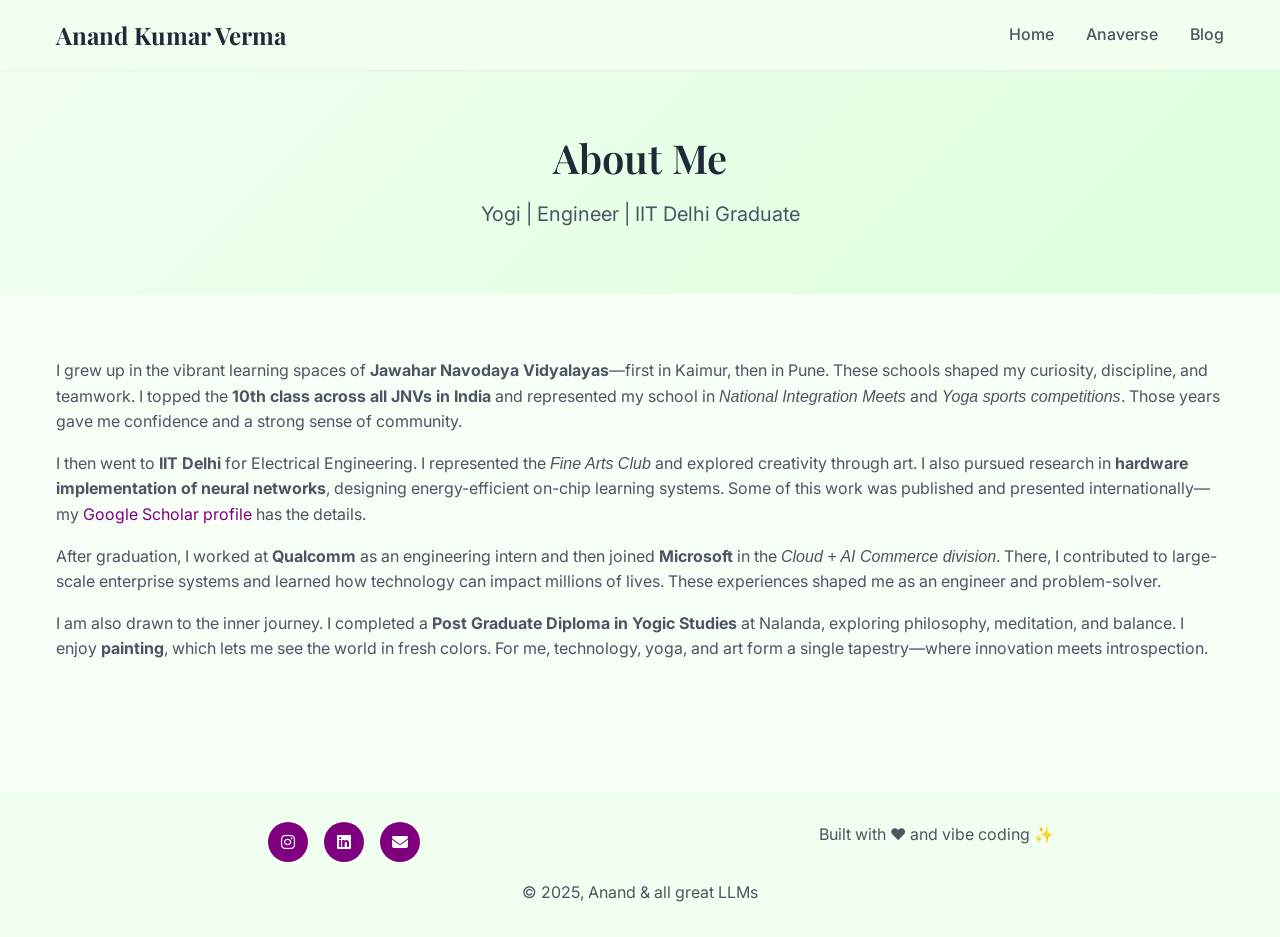
==== commit aa777702: "Footer bottom" ====
--- a/about/index.html
+++ b/about/index.html
@@ -64,47 +64,41 @@
           <div style="align-items: center;">
       
             <p>
-              My journey began in the vibrant learning spaces of <strong>Jawahar Navodaya Vidyalayas</strong>-first in Kaimur and later in Pune. 
-              These schools shaped my spirit of curiosity, discipline, and teamwork. I was fortunate to top the <strong>10th class across all JNVs in India</strong>, 
-              and to represent my school in <em>National Integration Meets</em> and <em>Yoga sports competitions</em>. 
-              Those years not only gave me academic confidence but also instilled in me the value of community and harmony.  
-            </p>
-      
-            <p>
-              This path took me to <strong>IIT Delhi</strong>, where I pursued Electrical Engineering. Beyond the classroom, I represented the <em>Fine Arts Club</em>, 
-              participated in a <em>Road Safety Campaign</em>, and explored the joy of creativity through art. My curiosity for science also deepened, 
-              leading to research in <strong>hardware implementation of neural networks</strong>, where I worked on designing energy-efficient 
-              on-chip learning systems. Some of this work was published and presented on international platforms-my 
-              <a href="https://scholar.google.com/citations?user=hPicdE8AAAAJ&hl=en" target="_blank">Google Scholar profile</a> has the details.  
-            </p>
-      
-            <p>
-              After graduation, I began my professional career with <strong>Qualcomm</strong> as an engineering intern and later joined 
-              <strong>Microsoft</strong>, where I spent three enriching years in the <em>Cloud + AI Commerce division</em>. 
-              Working on large-scale enterprise systems taught me how technology can touch millions of lives when paired with vision and responsibility. 
-              Each role pushed me to grow not just as an engineer, but as a problem-solver who thrives at the intersection of technology and impact.  
-            </p>
-      
-            <p>
-              Over time, I felt equally drawn to the inner journey. I pursued a <strong>Post Graduate Diploma in Yogic Studies</strong> at Nalanda, 
-              where I explored philosophy, meditation, and the art of balance. Beyond academics and work, I find joy in <strong>painting</strong>-a practice 
-              that helps me see the world with fresh colors and perspectives. For me, technology, yoga, and art are not separate threads but part of a single tapestry- 
-              one that blends innovation with introspection.  
-            </p>
+                I grew up in the vibrant learning spaces of <strong>Jawahar Navodaya Vidyalayas</strong>—first in Kaimur, then in Pune. 
+                These schools shaped my curiosity, discipline, and teamwork. I topped the <strong>10th class across all JNVs in India</strong> 
+                and represented my school in <em>National Integration Meets</em> and <em>Yoga sports competitions</em>. 
+                Those years gave me confidence and a strong sense of community.
+              </p>
+              
+              <p>
+                I then went to <strong>IIT Delhi</strong> for Electrical Engineering. I represented the <em>Fine Arts Club</em> and explored creativity through art. 
+                I also pursued research in <strong>hardware implementation of neural networks</strong>, designing energy-efficient on-chip learning systems. 
+                Some of this work was published and presented internationally—my <a href="https://scholar.google.com/citations?user=hPicdE8AAAAJ&hl=en" target="_blank">Google Scholar profile</a> has the details.
+              </p>
+              
+              <p>
+                After graduation, I worked at <strong>Qualcomm</strong> as an engineering intern and then joined <strong>Microsoft</strong> in the <em>Cloud + AI Commerce division</em>. 
+                There, I contributed to large-scale enterprise systems and learned how technology can impact millions of lives. 
+                These experiences shaped me as an engineer and problem-solver.
+              </p>
+              
+              <p>
+                I am also drawn to the inner journey. I completed a <strong>Post Graduate Diploma in Yogic Studies</strong> at Nalanda, 
+                exploring philosophy, meditation, and balance. I enjoy <strong>painting</strong>, which lets me see the world in fresh colors. 
+                For me, technology, yoga, and art form a single tapestry—where innovation meets introspection.
+              </p>
+              
       
           </div>
         </section>
       </main>
       
     
-    
-
     <!-- Footer -->
     <footer class="footer">
         <div class="container">
             <div class="footer-content">
-
-
+    
                 <div class="footer-links" >
                     <div class="social-links">
 
@@ -122,9 +116,12 @@
 
                 <div class="footer-info">
                     <p>Built with ❤️ and vibe coding ✨</p>
-                    <p>&copy; 2025, Anand &amp; all great LLMs</p>
                 </div>
+   
+            </div>
 
+            <div class="footer-bottom">
+                <p>&copy; 2025, Anand &amp; all great LLMs</p>
             </div>
 
         </div>
--- a/css/main.css
+++ b/css/main.css
@@ -418,8 +418,6 @@
 
 .footer-bottom {
     text-align: center;
-    padding-top: 2rem;
-    border-top: 1px solid var(--accent-color);
     color: var(--bg-primary);
 }
 
